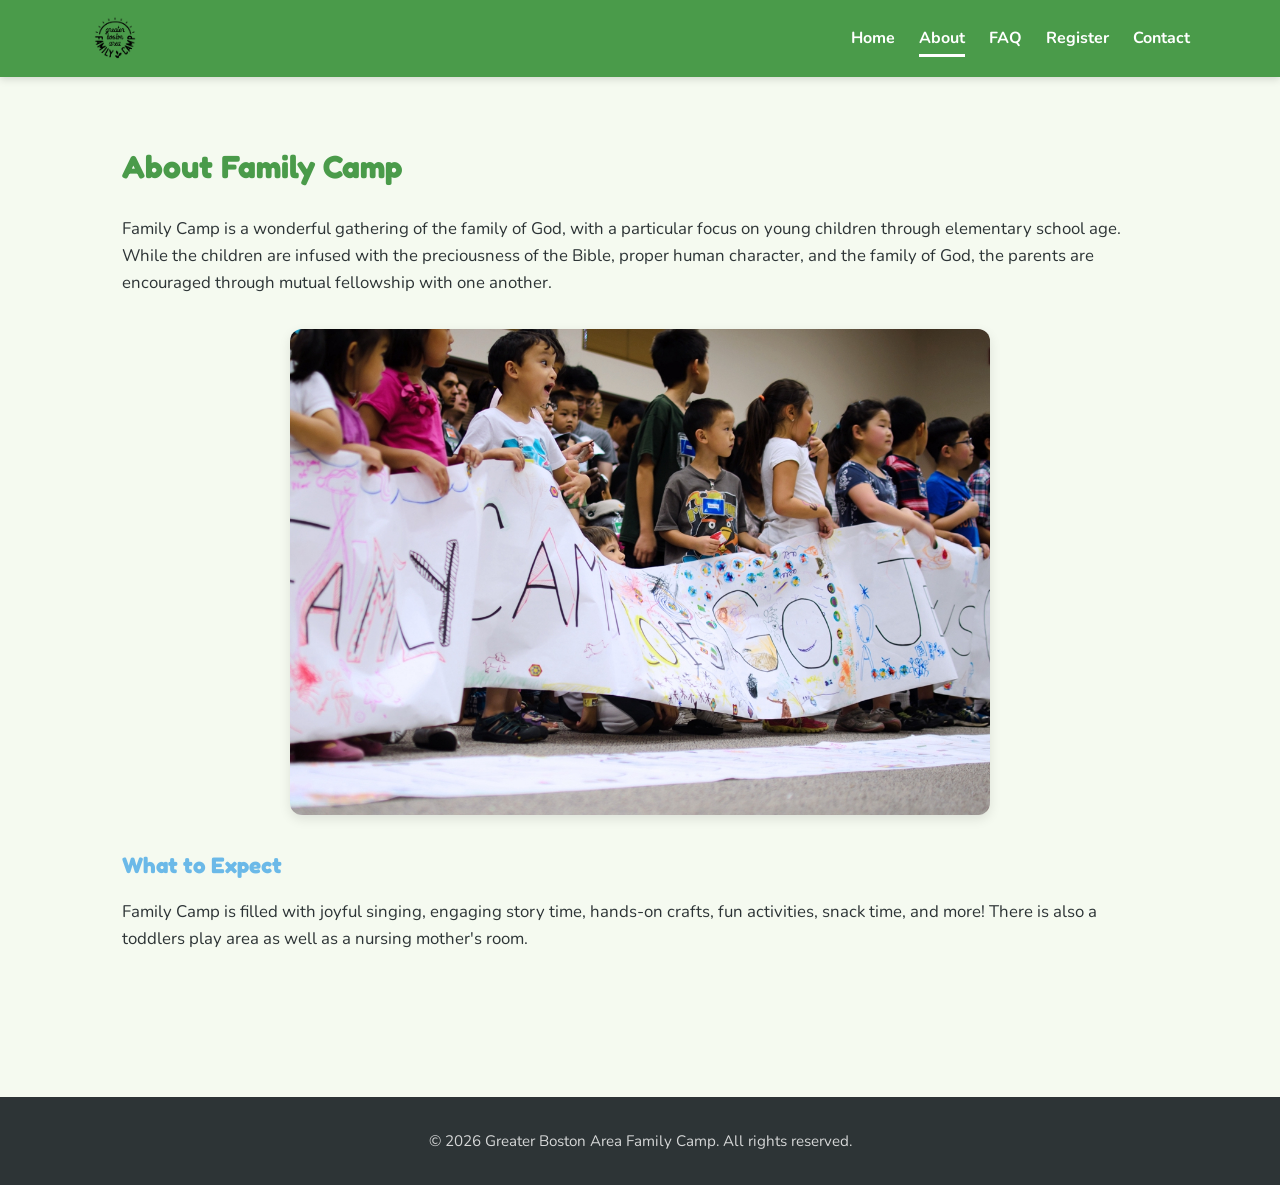
==== about.html @ 98b272f6 "Initial commit: GBA Family Camp website Migrate site from gba-family-camp-prototype repository inclu" ====
<!DOCTYPE html>
<html lang="en">
<head>
    <meta charset="UTF-8">
    <meta name="viewport" content="width=device-width, initial-scale=1.0">
    <title>About - Greater Boston Area Family Camp</title>
    <link rel="preconnect" href="https://fonts.googleapis.com">
    <link rel="preconnect" href="https://fonts.gstatic.com" crossorigin>
    <link href="https://fonts.googleapis.com/css2?family=Fredoka+One&family=Nunito:wght@400;600;700&display=swap" rel="stylesheet">
    <link rel="stylesheet" href="css/style.css">
</head>
<body>

    <!-- HEADER & NAVIGATION -->
    <header>
        <nav class="nav-container">
            <a href="index.html" class="logo"><img src="images/GBA FC logo screenshotted.png" alt="GBA Family Camp"></a>
            <button class="menu-toggle" aria-label="Toggle menu">
                <span></span>
                <span></span>
                <span></span>
            </button>
            <ul class="nav-links">
                <li><a href="index.html">Home</a></li>
                <li><a href="about.html" class="active">About</a></li>
                <li><a href="faq.html">FAQ</a></li>
                <li><a href="registration.html">Register</a></li>
                <li><a href="contact.html">Contact</a></li>
            </ul>
        </nav>
    </header>

    <!-- ABOUT CONTENT -->
    <section class="section">
        <h2>About Family Camp</h2>

        <p>Family Camp is a wonderful gathering of the family of God, with a particular focus on young children through elementary school age. While the children are infused with the preciousness of the Bible, proper human character, and the family of God, the parents are encouraged through mutual fellowship with one another.</p>

        <img src="images/SFC_1_banner.jpg" alt="Kids holding a hand-painted banner at camp" class="page-photo scroll-reveal">

        <h3>What to Expect</h3>
        <p>Family Camp is filled with joyful singing, engaging story time, hands-on crafts, fun activities, snack time, and more! There is also a toddlers play area as well as a nursing mother's room.</p>
    </section>

    <!-- FOOTER -->
    <footer>
        <p>&copy; 2026 Greater Boston Area Family Camp. All rights reserved.</p>
    </footer>

    <!-- Mobile menu toggle script -->
    <script>
        document.querySelector('.menu-toggle').addEventListener('click', function () {
            document.querySelector('.nav-links').classList.toggle('open');
        });

        const observer = new IntersectionObserver(function (entries) {
            entries.forEach(function (entry) {
                if (entry.isIntersecting) {
                    entry.target.classList.add('visible');
                }
            });
        }, { threshold: 0.15 });

        document.querySelectorAll('.scroll-reveal').forEach(function (el) {
            observer.observe(el);
        });
    </script>

</body>
</html>
---- css/style.css ----
/* ===== COLOR & FONT VARIABLES ===== */
/* Change these values to update the entire site's look! */
:root {
    --color-primary: #4A9B4A;
    --color-secondary: #6BB9E8;
    --color-accent: #6DBE45;
    --color-bg: #F5FAF0;
    --color-text: #2D3436;
    --color-white: #FFFFFF;
    --font-heading: 'Fredoka One', cursive;
    --font-body: 'Nunito', sans-serif;
}

/* ===== RESET & BASE STYLES ===== */
* {
    margin: 0;
    padding: 0;
    box-sizing: border-box;
}

body {
    font-family: var(--font-body);
    color: var(--color-text);
    background-color: var(--color-bg);
    line-height: 1.6;
}

a {
    color: var(--color-secondary);
    text-decoration: none;
}

a:hover {
    text-decoration: underline;
}

img {
    max-width: 100%;
    height: auto;
}

/* ===== HEADER & NAVIGATION ===== */
header {
    background-color: var(--color-primary);
    padding: 1rem 2rem;
    position: sticky;
    top: 0;
    z-index: 100;
    box-shadow: 0 2px 8px rgba(0, 0, 0, 0.15);
}

.nav-container {
    max-width: 1100px;
    margin: 0 auto;
    display: flex;
    justify-content: space-between;
    align-items: center;
}

.logo {
    display: flex;
    align-items: center;
    text-decoration: none;
}

.logo img {
    height: 45px;
    width: auto;
    mix-blend-mode: multiply;
    transition: opacity 0.2s;
}

.logo:hover {
    text-decoration: none;
}

.logo:hover img {
    opacity: 0.85;
}

.nav-links {
    list-style: none;
    display: flex;
    gap: 1.5rem;
}

.nav-links a {
    color: var(--color-white);
    font-weight: 700;
    font-size: 1rem;
    padding: 0.3rem 0;
    border-bottom: 3px solid transparent;
    transition: border-color 0.2s;
}

.nav-links a:hover {
    text-decoration: none;
    border-bottom-color: var(--color-white);
}

.nav-links a.active {
    border-bottom-color: var(--color-white);
}

.menu-toggle {
    display: none;
    background: none;
    border: none;
    cursor: pointer;
    flex-direction: column;
    gap: 5px;
}

.menu-toggle span {
    display: block;
    width: 28px;
    height: 3px;
    background-color: var(--color-white);
    border-radius: 3px;
}

/* ===== HERO SECTION (Home Page) ===== */
.hero {
    background: linear-gradient(to bottom, var(--color-secondary), var(--color-accent));
    color: var(--color-white);
    text-align: center;
    padding: 5rem 2rem;
    position: relative;
    overflow: hidden;
}

.hero-content {
    position: relative;
    z-index: 1;
}

.hero-scene {
    position: absolute;
    left: 0;
    right: 0;
    bottom: 0;
    top: 0;
    opacity: 0.8;
}

.hero-scene svg {
    width: 100%;
    height: 100%;
    display: block;
}

.hero-logo {
    max-width: 280px;
    height: auto;
    border-radius: 50%;
}

.hero h1 {
    font-family: var(--font-heading);
    font-size: 2.8rem;
    margin-bottom: 1rem;
}

.hero p {
    font-size: 1.3rem;
    max-width: 600px;
    margin: 0 auto 2rem;
}

/* ===== BUTTONS ===== */
.btn {
    display: inline-block;
    padding: 0.8rem 2rem;
    border-radius: 50px;
    font-family: var(--font-body);
    font-weight: 700;
    font-size: 1.1rem;
    text-decoration: none;
    transition: transform 0.2s, box-shadow 0.2s;
    cursor: pointer;
    border: none;
}

.btn:hover {
    transform: translateY(-2px);
    box-shadow: 0 4px 12px rgba(0, 0, 0, 0.2);
    text-decoration: none;
}

.btn-white {
    background-color: var(--color-white);
    color: var(--color-primary);
}

.btn-primary {
    background-color: var(--color-primary);
    color: var(--color-white);
}

.btn-large {
    padding: 1rem 3rem;
    font-size: 1.3rem;
}

/* ===== CONTENT SECTIONS ===== */
.section {
    max-width: 1100px;
    margin: 0 auto;
    padding: 4rem 2rem;
}

.section h2 {
    font-family: var(--font-heading);
    font-size: 2rem;
    color: var(--color-primary);
    margin-bottom: 1.5rem;
}

.section h3 {
    font-family: var(--font-heading);
    font-size: 1.4rem;
    color: var(--color-secondary);
    margin-bottom: 1rem;
    margin-top: 2rem;
}

.section p {
    margin-bottom: 1rem;
    font-size: 1.05rem;
}

.section ul {
    margin-left: 1.5rem;
    margin-bottom: 1rem;
}

.section li {
    margin-bottom: 0.5rem;
    font-size: 1.05rem;
}

/* ===== PAGE PHOTOS ===== */
.page-photo {
    width: 100%;
    max-width: 700px;
    margin: 2rem auto;
    display: block;
    border-radius: 12px;
    box-shadow: 0 4px 12px rgba(0, 0, 0, 0.1);
    transition: transform 0.3s ease, box-shadow 0.3s ease;
}

.page-photo:hover {
    transform: scale(1.03);
    box-shadow: 0 8px 24px rgba(0, 0, 0, 0.18);
}

/* Scroll reveal animation */
.scroll-reveal {
    opacity: 0;
    transform: translateY(40px);
    transition: opacity 0.8s ease, transform 0.8s ease;
}

.scroll-reveal.visible {
    opacity: 1;
    transform: translateY(0);
}

/* ===== HIGHLIGHT CARDS (Home Page) ===== */
.highlights {
    display: grid;
    grid-template-columns: repeat(auto-fit, minmax(250px, 1fr));
    gap: 2rem;
    margin-top: 2rem;
}

.card {
    background-color: var(--color-white);
    border-radius: 16px;
    padding: 2rem;
    text-align: center;
    box-shadow: 0 4px 12px rgba(0, 0, 0, 0.08);
    transition: transform 0.2s;
}

.card:hover {
    transform: translateY(-4px);
}

.card-icon {
    font-size: 3rem;
    margin-bottom: 1rem;
}

.card h3 {
    font-family: var(--font-heading);
    color: var(--color-primary);
    margin-bottom: 0.5rem;
    margin-top: 0;
}

.card p {
    font-size: 1rem;
    color: #636e72;
}

/* ===== GALLERY GRID ===== */
.gallery-grid {
    display: grid;
    grid-template-columns: repeat(auto-fill, minmax(280px, 1fr));
    gap: 1.5rem;
    margin-top: 2rem;
}

.gallery-item {
    border-radius: 12px;
    overflow: hidden;
    box-shadow: 0 4px 12px rgba(0, 0, 0, 0.08);
    background-color: var(--color-white);
}

.placeholder-image {
    background-color: var(--color-secondary);
    aspect-ratio: 4 / 3;
    display: flex;
    align-items: center;
    justify-content: center;
    color: var(--color-white);
    font-size: 1.1rem;
    font-weight: 700;
}

.gallery-item:nth-child(2) .placeholder-image { background-color: var(--color-accent); }
.gallery-item:nth-child(3) .placeholder-image { background-color: var(--color-primary); }
.gallery-item:nth-child(4) .placeholder-image { background-color: #5BAFCF; }
.gallery-item:nth-child(5) .placeholder-image { background-color: var(--color-primary); }
.gallery-item:nth-child(6) .placeholder-image { background-color: var(--color-accent); }

.gallery-item img {
    width: 100%;
    height: auto;
    aspect-ratio: 4 / 3;
    object-fit: cover;
}

.gallery-caption {
    padding: 0.8rem 1rem;
    font-size: 0.95rem;
    color: #636e72;
    text-align: center;
}

/* ===== REGISTRATION PAGE ===== */
.register-box {
    background-color: var(--color-white);
    border-radius: 16px;
    padding: 3rem;
    text-align: center;
    box-shadow: 0 4px 12px rgba(0, 0, 0, 0.08);
    margin-top: 2rem;
}

.register-box h3 {
    font-family: var(--font-heading);
    color: var(--color-primary);
    margin-top: 0;
    margin-bottom: 1rem;
}

.register-box p {
    margin-bottom: 1.5rem;
    color: #636e72;
}

/* ===== CONTACT PAGE ===== */
.contact-info {
    background-color: var(--color-white);
    border-radius: 16px;
    padding: 3rem;
    box-shadow: 0 4px 12px rgba(0, 0, 0, 0.08);
    margin-top: 2rem;
    text-align: center;
}

.contact-info h3 {
    margin-top: 0;
}

.email-link {
    display: inline-block;
    font-size: 1.3rem;
    font-weight: 700;
    color: var(--color-primary);
    margin: 1.5rem 0;
}

.email-link:hover {
    color: var(--color-secondary);
}

/* ===== FAQ DROPDOWNS ===== */
.faq-list {
    margin-top: 2rem;
    display: flex;
    flex-direction: column;
    gap: 1rem;
}

.faq-item {
    background-color: var(--color-white);
    border-radius: 12px;
    box-shadow: 0 4px 12px rgba(0, 0, 0, 0.08);
    overflow: hidden;
}

.faq-item summary {
    font-family: var(--font-heading);
    font-size: 1.15rem;
    color: var(--color-primary);
    padding: 1.2rem 1.5rem;
    cursor: pointer;
    list-style: none;
    display: flex;
    justify-content: space-between;
    align-items: center;
    gap: 1rem;
    transition: background-color 0.2s;
}

.faq-item summary:hover {
    background-color: rgba(74, 155, 74, 0.05);
}

.faq-item summary::-webkit-details-marker {
    display: none;
}

.faq-item summary::after {
    content: '+';
    font-size: 1.5rem;
    font-weight: 700;
    color: var(--color-secondary);
    flex-shrink: 0;
    transition: transform 0.2s;
}

.faq-item[open] summary::after {
    content: '−';
}

.faq-item p {
    padding: 0 1.5rem 1.2rem;
    margin: 0;
    font-size: 1.05rem;
    line-height: 1.6;
    color: #636e72;
}

.faq-item a {
    color: var(--color-primary);
    font-weight: 700;
}

.faq-item a:hover {
    color: var(--color-secondary);
}

/* ===== FOOTER ===== */
footer {
    background-color: var(--color-text);
    color: var(--color-white);
    text-align: center;
    padding: 2rem;
    margin-top: 4rem;
}

footer p {
    font-size: 0.95rem;
    opacity: 0.8;
}

/* ===== MOBILE RESPONSIVE ===== */
@media (max-width: 768px) {
    .menu-toggle {
        display: flex;
    }

    .nav-links {
        display: none;
        flex-direction: column;
        position: absolute;
        top: 100%;
        left: 0;
        right: 0;
        background-color: var(--color-primary);
        padding: 1rem 2rem;
        gap: 0.5rem;
        box-shadow: 0 4px 8px rgba(0, 0, 0, 0.15);
    }

    .nav-links.open {
        display: flex;
    }

    .nav-links a {
        padding: 0.5rem 0;
    }

    header {
        position: relative;
    }

    .hero h1 {
        font-size: 2rem;
    }

    .hero p {
        font-size: 1.1rem;
    }

    .hero-scene {
        opacity: 0.5;
    }

    .section {
        padding: 2.5rem 1.5rem;
    }

    .register-box,
    .contact-info {
        padding: 2rem 1.5rem;
    }
}
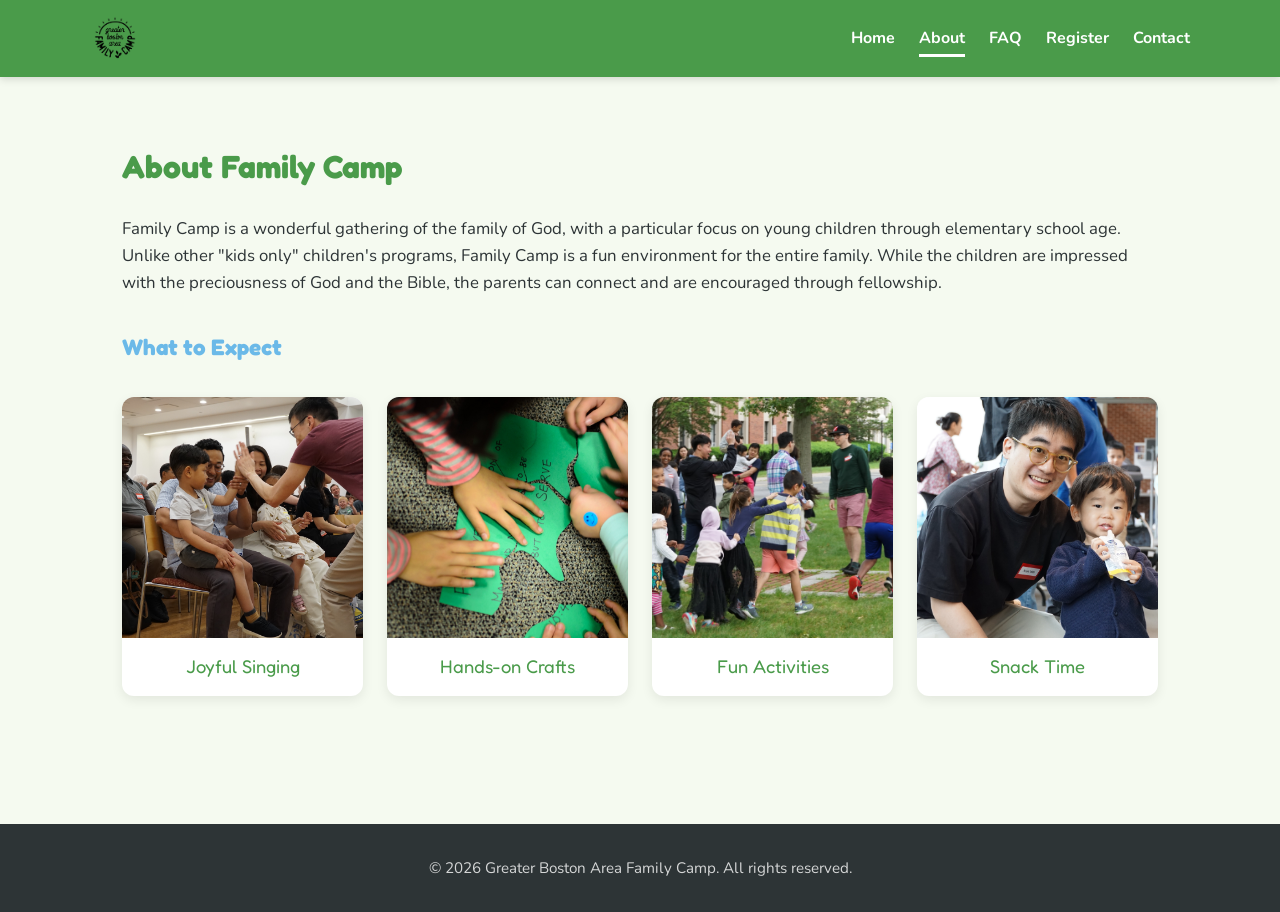
==== commit aa6d908c: "Update home, about, FAQ, and registration content - Rework About "What to Expect" into a 4-item phot" ====
--- a/about.html
+++ b/about.html
@@ -34,12 +34,28 @@
     <section class="section">
         <h2>About Family Camp</h2>
 
-        <p>Family Camp is a wonderful gathering of the family of God, with a particular focus on young children through elementary school age. While the children are infused with the preciousness of the Bible, proper human character, and the family of God, the parents are encouraged through mutual fellowship with one another.</p>
-
-        <img src="images/SFC_1_banner.jpg" alt="Kids holding a hand-painted banner at camp" class="page-photo scroll-reveal">
+        <p>Family Camp is a wonderful gathering of the family of God, with a particular focus on young children through elementary school age. Unlike other "kids only" children's programs, Family Camp is a fun environment for the entire family. While the children are impressed with the preciousness of God and the Bible, the parents can connect and are encouraged through fellowship.</p>
 
         <h3>What to Expect</h3>
-        <p>Family Camp is filled with joyful singing, engaging story time, hands-on crafts, fun activities, snack time, and more! There is also a toddlers play area as well as a nursing mother's room.</p>
+
+        <div class="expect-grid">
+            <figure class="expect-item scroll-reveal">
+                <img src="images/SFC_singing.png" alt="Families high-fiving during singing time">
+                <figcaption>Joyful Singing</figcaption>
+            </figure>
+            <figure class="expect-item scroll-reveal">
+                <img src="images/SFC_2_puzzle.jpg" alt="Kids working together on a craft">
+                <figcaption>Hands-on Crafts</figcaption>
+            </figure>
+            <figure class="expect-item scroll-reveal">
+                <img src="images/SFC_Activities.png" alt="Children playing an outdoor group game">
+                <figcaption>Fun Activities</figcaption>
+            </figure>
+            <figure class="expect-item scroll-reveal">
+                <img src="images/SFC_snack%20time.png" alt="A child enjoying a snack" style="object-position: center 15%;">
+                <figcaption>Snack Time</figcaption>
+            </figure>
+        </div>
     </section>
 
     <!-- FOOTER -->
--- a/css/style.css
+++ b/css/style.css
@@ -267,6 +267,43 @@
     transform: translateY(0);
 }
 
+/* ===== EXPECT GRID (About Page) ===== */
+.expect-grid {
+    display: grid;
+    grid-template-columns: repeat(auto-fit, minmax(220px, 1fr));
+    gap: 1.5rem;
+    margin-top: 2rem;
+}
+
+.expect-item {
+    background-color: var(--color-white);
+    border-radius: 12px;
+    overflow: hidden;
+    box-shadow: 0 4px 12px rgba(0, 0, 0, 0.08);
+    transition: transform 0.2s, box-shadow 0.2s;
+    margin: 0;
+}
+
+.expect-item:hover {
+    transform: translateY(-4px);
+    box-shadow: 0 8px 20px rgba(0, 0, 0, 0.15);
+}
+
+.expect-item img {
+    width: 100%;
+    aspect-ratio: 1 / 1;
+    object-fit: cover;
+    display: block;
+}
+
+.expect-item figcaption {
+    font-family: var(--font-heading);
+    color: var(--color-primary);
+    text-align: center;
+    padding: 0.9rem 0.8rem;
+    font-size: 1.15rem;
+}
+
 /* ===== HIGHLIGHT CARDS (Home Page) ===== */
 .highlights {
     display: grid;
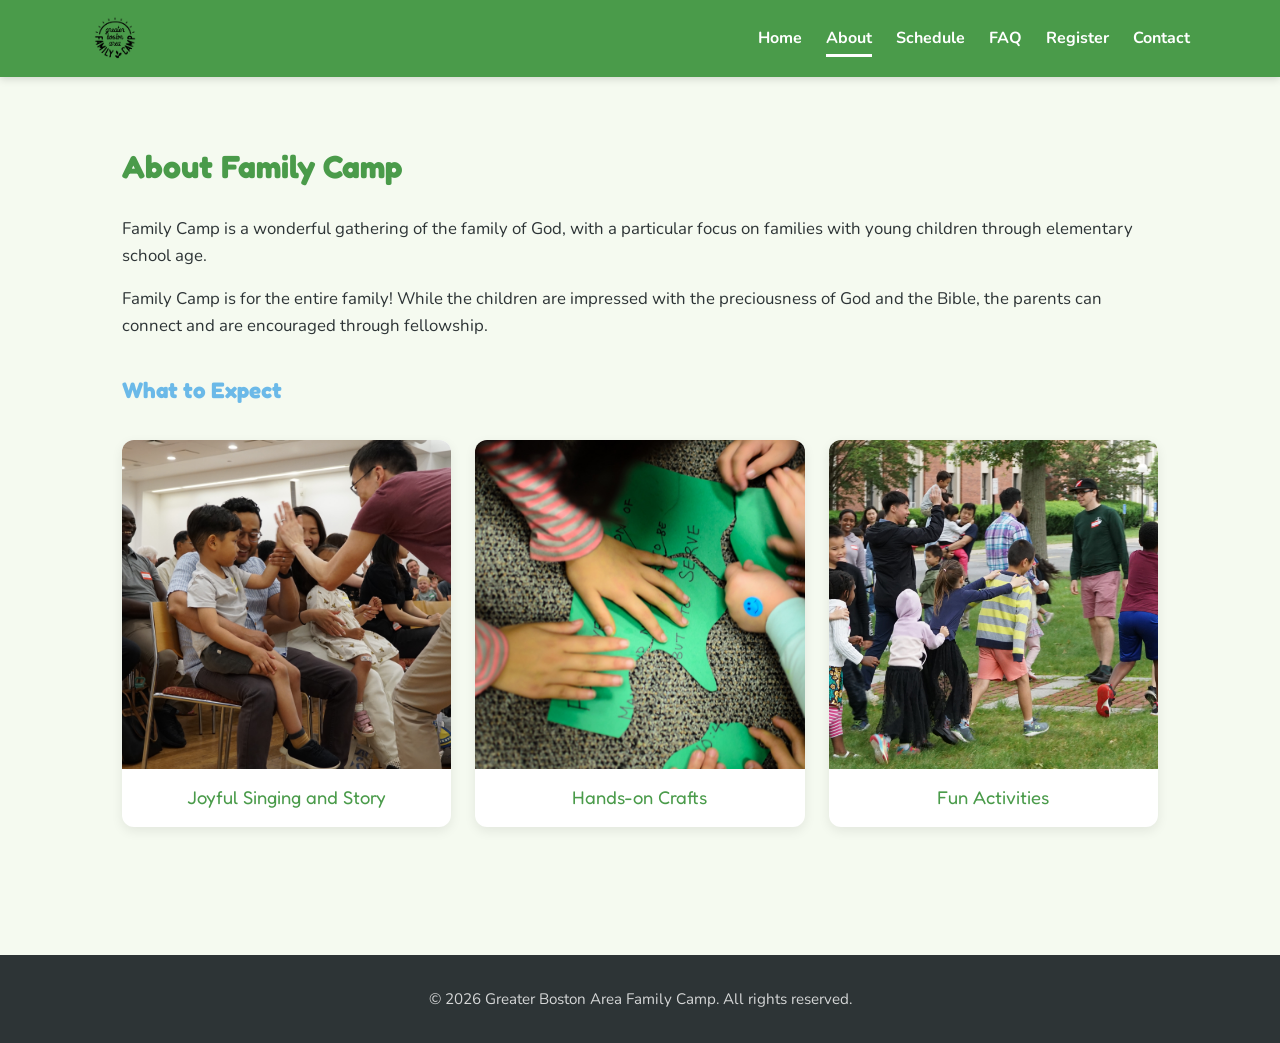
==== commit 70ba5f31: "Add schedule page, update registration link, and refine FAQ/about content - Add schedule.html with t" ====
--- a/about.html
+++ b/about.html
@@ -23,6 +23,7 @@
             <ul class="nav-links">
                 <li><a href="index.html">Home</a></li>
                 <li><a href="about.html" class="active">About</a></li>
+                <li><a href="schedule.html">Schedule</a></li>
                 <li><a href="faq.html">FAQ</a></li>
                 <li><a href="registration.html">Register</a></li>
                 <li><a href="contact.html">Contact</a></li>
@@ -34,14 +35,16 @@
     <section class="section">
         <h2>About Family Camp</h2>
 
-        <p>Family Camp is a wonderful gathering of the family of God, with a particular focus on young children through elementary school age. Unlike other "kids only" children's programs, Family Camp is a fun environment for the entire family. While the children are impressed with the preciousness of God and the Bible, the parents can connect and are encouraged through fellowship.</p>
+        <p>Family Camp is a wonderful gathering of the family of God, with a particular focus on families with young children through elementary school age.</p>
+
+        <p>Family Camp is for the entire family! While the children are impressed with the preciousness of God and the Bible, the parents can connect and are encouraged through fellowship.</p>
 
         <h3>What to Expect</h3>
 
         <div class="expect-grid">
             <figure class="expect-item scroll-reveal">
                 <img src="images/SFC_singing.png" alt="Families high-fiving during singing time">
-                <figcaption>Joyful Singing</figcaption>
+                <figcaption>Joyful Singing and Story</figcaption>
             </figure>
             <figure class="expect-item scroll-reveal">
                 <img src="images/SFC_2_puzzle.jpg" alt="Kids working together on a craft">
@@ -50,10 +53,6 @@
             <figure class="expect-item scroll-reveal">
                 <img src="images/SFC_Activities.png" alt="Children playing an outdoor group game">
                 <figcaption>Fun Activities</figcaption>
-            </figure>
-            <figure class="expect-item scroll-reveal">
-                <img src="images/SFC_snack%20time.png" alt="A child enjoying a snack" style="object-position: center 15%;">
-                <figcaption>Snack Time</figcaption>
             </figure>
         </div>
     </section>
--- a/css/style.css
+++ b/css/style.css
@@ -436,6 +436,110 @@
     color: var(--color-secondary);
 }
 
+/* ===== SCHEDULE PAGE ===== */
+.schedule-list {
+    display: flex;
+    flex-direction: column;
+    gap: 2rem;
+    margin-top: 2rem;
+}
+
+.schedule-day {
+    background-color: var(--color-white);
+    border-radius: 16px;
+    padding: 2rem;
+    box-shadow: 0 4px 12px rgba(0, 0, 0, 0.08);
+}
+
+.schedule-day-header {
+    border-bottom: 2px solid rgba(74, 155, 74, 0.15);
+    padding-bottom: 1rem;
+    margin-bottom: 1.25rem;
+}
+
+.schedule-day-header h3 {
+    font-family: var(--font-heading);
+    color: var(--color-primary);
+    font-size: 1.4rem;
+    margin: 0 0 0.25rem;
+}
+
+.schedule-day-header .schedule-date {
+    color: #636e72;
+    font-size: 1rem;
+    font-weight: 600;
+    margin: 0;
+}
+
+.schedule-slots {
+    display: grid;
+    grid-template-columns: 110px 1fr;
+    row-gap: 0.75rem;
+    column-gap: 1.25rem;
+    align-items: baseline;
+}
+
+.schedule-time {
+    font-family: var(--font-heading);
+    color: var(--color-secondary);
+    font-size: 1.05rem;
+    white-space: nowrap;
+}
+
+.schedule-activity {
+    font-size: 1.05rem;
+    color: var(--color-text);
+}
+
+.schedule-concurrent {
+    grid-column: 1 / -1;
+    background-color: rgba(107, 185, 232, 0.1);
+    border-left: 4px solid var(--color-secondary);
+    border-radius: 8px;
+    padding: 0.75rem 1rem;
+    margin: 0.25rem 0;
+}
+
+.schedule-concurrent-label {
+    font-family: var(--font-heading);
+    color: var(--color-secondary);
+    font-size: 0.95rem;
+    margin-bottom: 0.15rem;
+}
+
+.schedule-concurrent-detail {
+    font-size: 1rem;
+    color: var(--color-text);
+}
+
+.schedule-notes {
+    margin-top: 2rem;
+    padding: 1.25rem 1.5rem;
+    background-color: rgba(74, 155, 74, 0.06);
+    border-radius: 12px;
+    font-size: 0.98rem;
+    color: #636e72;
+}
+
+.schedule-notes p {
+    margin: 0;
+}
+
+.schedule-notes p + p {
+    margin-top: 0.5rem;
+}
+
+@media (max-width: 600px) {
+    .schedule-slots {
+        grid-template-columns: 90px 1fr;
+        column-gap: 0.9rem;
+    }
+
+    .schedule-day {
+        padding: 1.5rem;
+    }
+}
+
 /* ===== FAQ DROPDOWNS ===== */
 .faq-list {
     margin-top: 2rem;
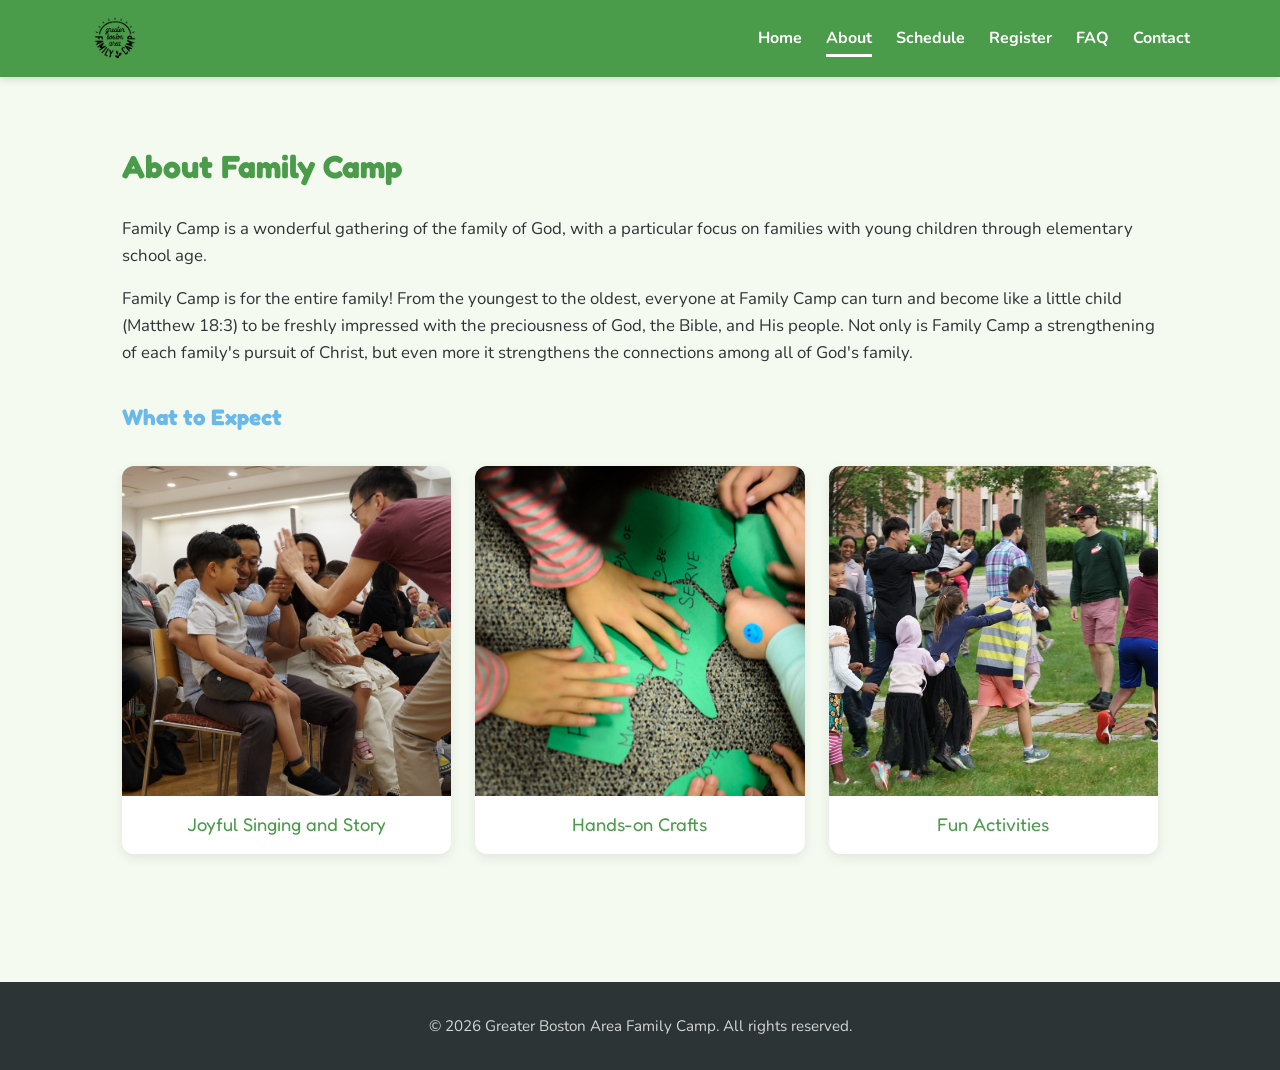
==== commit 019774b1: "Add registration banner, reorder nav, refine schedule and FAQ copy - Add Registration banner placard" ====
--- a/about.html
+++ b/about.html
@@ -24,8 +24,8 @@
                 <li><a href="index.html">Home</a></li>
                 <li><a href="about.html" class="active">About</a></li>
                 <li><a href="schedule.html">Schedule</a></li>
+                <li><a href="registration.html">Register</a></li>
                 <li><a href="faq.html">FAQ</a></li>
-                <li><a href="registration.html">Register</a></li>
                 <li><a href="contact.html">Contact</a></li>
             </ul>
         </nav>
@@ -37,20 +37,20 @@
 
         <p>Family Camp is a wonderful gathering of the family of God, with a particular focus on families with young children through elementary school age.</p>
 
-        <p>Family Camp is for the entire family! While the children are impressed with the preciousness of God and the Bible, the parents can connect and are encouraged through fellowship.</p>
+        <p>Family Camp is for the entire family! From the youngest to the oldest, everyone at Family Camp can turn and become like a little child (Matthew 18:3) to be freshly impressed with the preciousness of God, the Bible, and His people. Not only is Family Camp a strengthening of each family's pursuit of Christ, but even more it strengthens the connections among all of God's family.</p>
 
         <h3>What to Expect</h3>
 
         <div class="expect-grid">
-            <figure class="expect-item scroll-reveal">
+            <figure class="expect-item">
                 <img src="images/SFC_singing.png" alt="Families high-fiving during singing time">
                 <figcaption>Joyful Singing and Story</figcaption>
             </figure>
-            <figure class="expect-item scroll-reveal">
+            <figure class="expect-item">
                 <img src="images/SFC_2_puzzle.jpg" alt="Kids working together on a craft">
                 <figcaption>Hands-on Crafts</figcaption>
             </figure>
-            <figure class="expect-item scroll-reveal">
+            <figure class="expect-item">
                 <img src="images/SFC_Activities.png" alt="Children playing an outdoor group game">
                 <figcaption>Fun Activities</figcaption>
             </figure>
--- a/css/style.css
+++ b/css/style.css
@@ -436,6 +436,66 @@
     color: var(--color-secondary);
 }
 
+/* ===== ANNOUNCEMENT BANNER (Home Page) ===== */
+.announcement {
+    background-color: var(--color-bg);
+    color: var(--color-text);
+    padding: 3rem 2rem;
+    text-align: center;
+}
+
+.announcement-inner {
+    max-width: 760px;
+    margin: 0 auto;
+    background-color: var(--color-white);
+    border-radius: 16px;
+    padding: 2.5rem 2rem;
+    box-shadow: 0 4px 16px rgba(0, 0, 0, 0.1);
+}
+
+.announcement-title {
+    font-family: var(--font-heading);
+    font-size: 1.8rem;
+    margin: 0 0 1.25rem;
+    line-height: 1.3;
+}
+
+.announcement-details {
+    list-style: none;
+    margin: 0 0 1.75rem;
+    padding: 0;
+    font-size: 1.05rem;
+    line-height: 1.7;
+}
+
+.announcement-details li {
+    margin-bottom: 0.5rem;
+}
+
+.announcement-label {
+    font-family: var(--font-heading);
+    color: var(--color-secondary);
+    margin-right: 0.4rem;
+}
+
+.announcement-title {
+    color: var(--color-primary);
+}
+
+@media (max-width: 600px) {
+    .announcement {
+        padding: 2.25rem 1.25rem;
+    }
+
+    .announcement-title {
+        font-size: 1.4rem;
+    }
+
+    .announcement-details {
+        font-size: 1rem;
+    }
+}
+
 /* ===== SCHEDULE PAGE ===== */
 .schedule-list {
     display: flex;
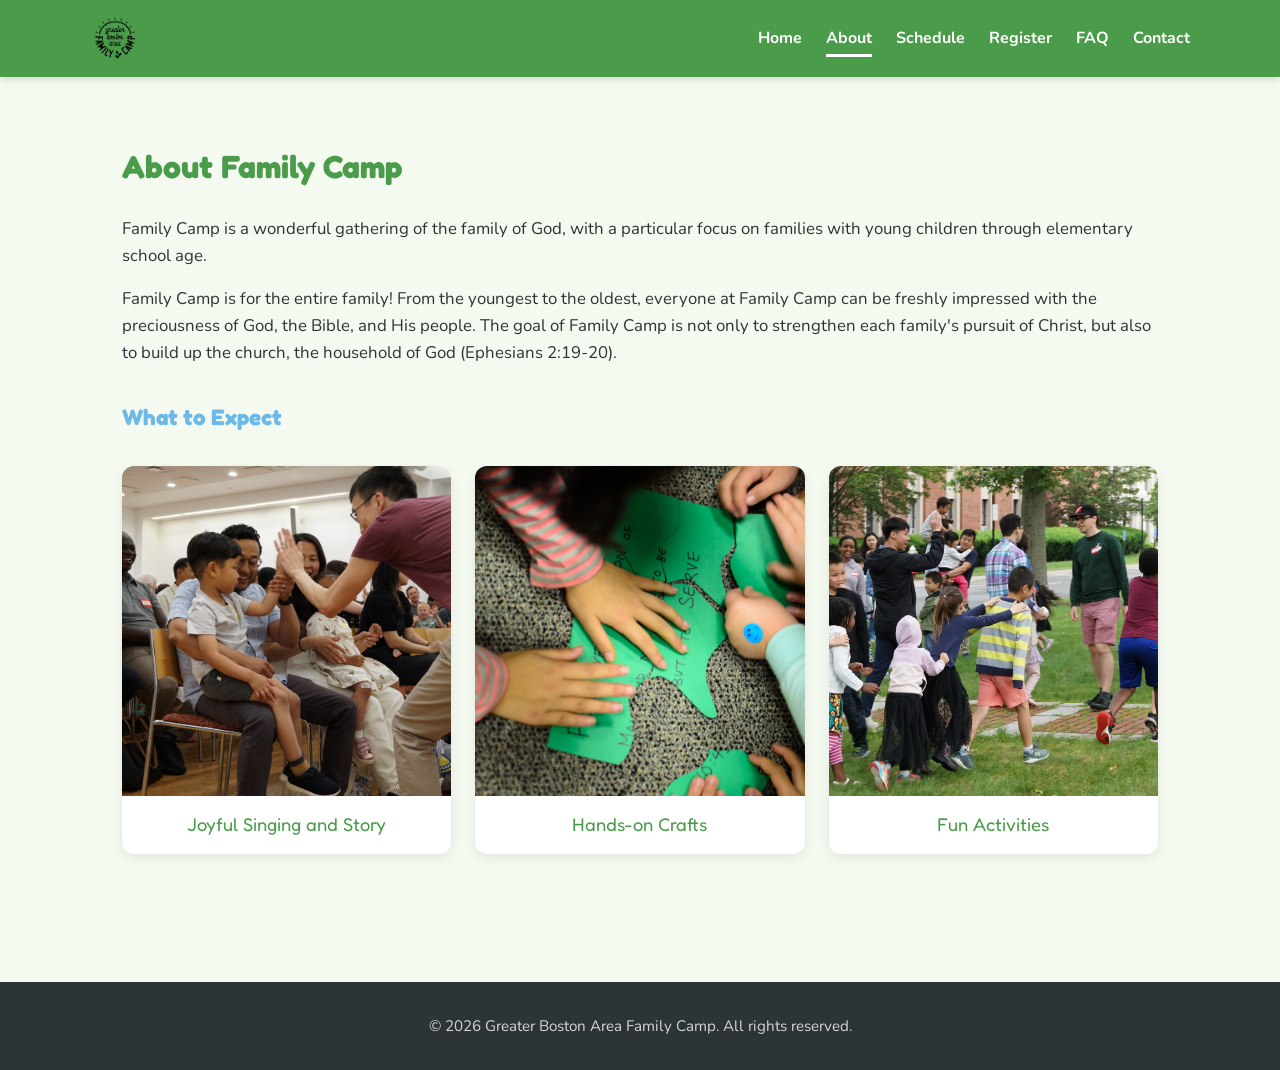
==== commit 7803e23f: "Refresh About page intro paragraph Co-Authored-By: Claude Opus 4.7 (1M context) <noreply@anthropic.c" ====
--- a/about.html
+++ b/about.html
@@ -37,7 +37,7 @@
 
         <p>Family Camp is a wonderful gathering of the family of God, with a particular focus on families with young children through elementary school age.</p>
 
-        <p>Family Camp is for the entire family! From the youngest to the oldest, everyone at Family Camp can turn and become like a little child (Matthew 18:3) to be freshly impressed with the preciousness of God, the Bible, and His people. Not only is Family Camp a strengthening of each family's pursuit of Christ, but even more it strengthens the connections among all of God's family.</p>
+        <p>Family Camp is for the entire family! From the youngest to the oldest, everyone at Family Camp can be freshly impressed with the preciousness of God, the Bible, and His people. The goal of Family Camp is not only to strengthen each family's pursuit of Christ, but also to build up the church, the household of God (Ephesians 2:19-20).</p>
 
         <h3>What to Expect</h3>
 
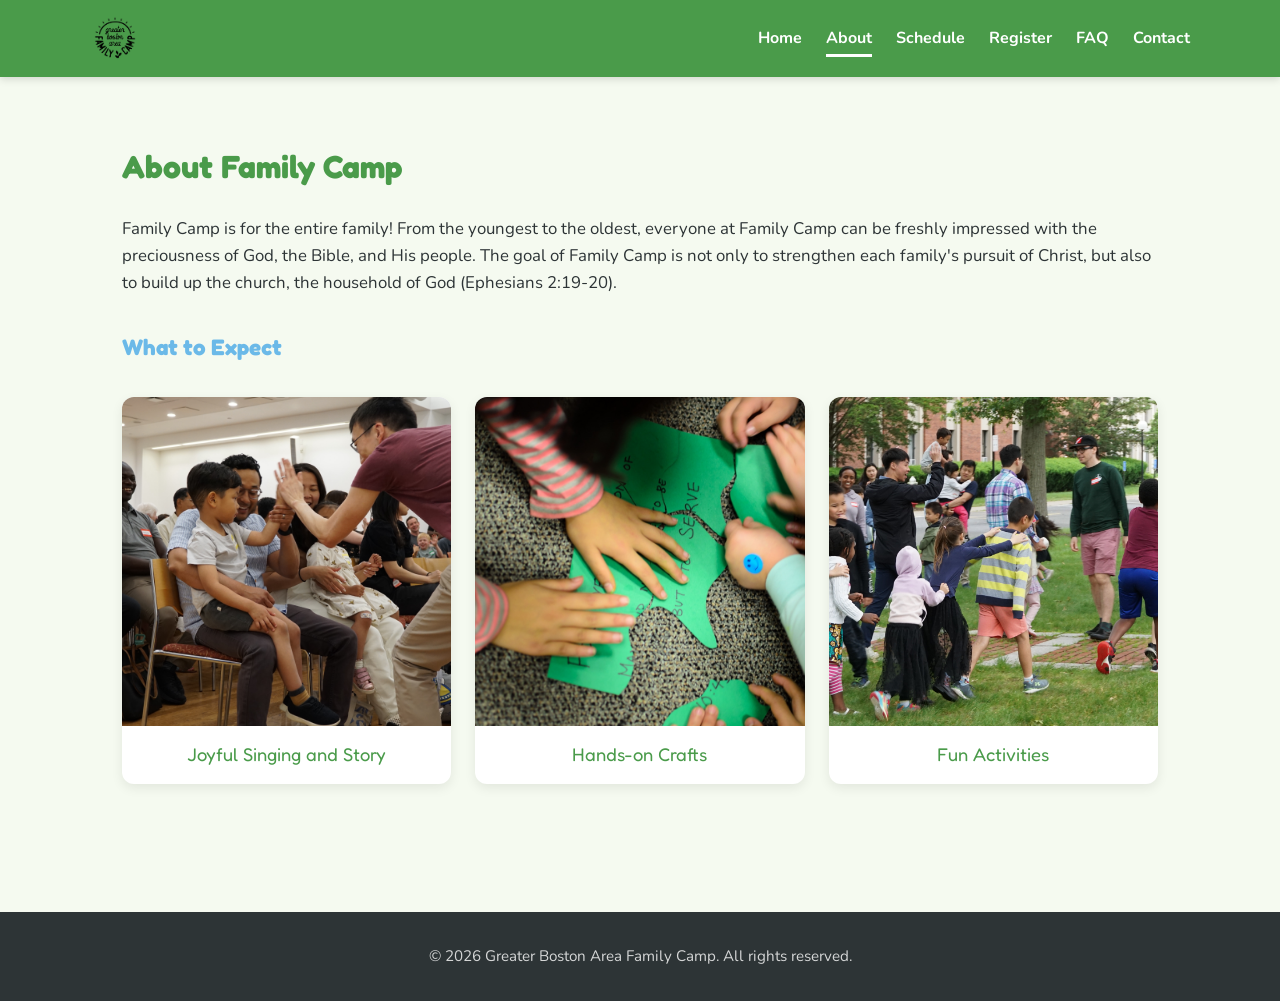
==== commit 7a2898a3: "Trim About page intro to a single paragraph Co-Authored-By: Claude Opus 4.7 (1M context) <noreply@an" ====
--- a/about.html
+++ b/about.html
@@ -34,8 +34,6 @@
     <!-- ABOUT CONTENT -->
     <section class="section">
         <h2>About Family Camp</h2>
-
-        <p>Family Camp is a wonderful gathering of the family of God, with a particular focus on families with young children through elementary school age.</p>
 
         <p>Family Camp is for the entire family! From the youngest to the oldest, everyone at Family Camp can be freshly impressed with the preciousness of God, the Bible, and His people. The goal of Family Camp is not only to strengthen each family's pursuit of Christ, but also to build up the church, the household of God (Ephesians 2:19-20).</p>
 
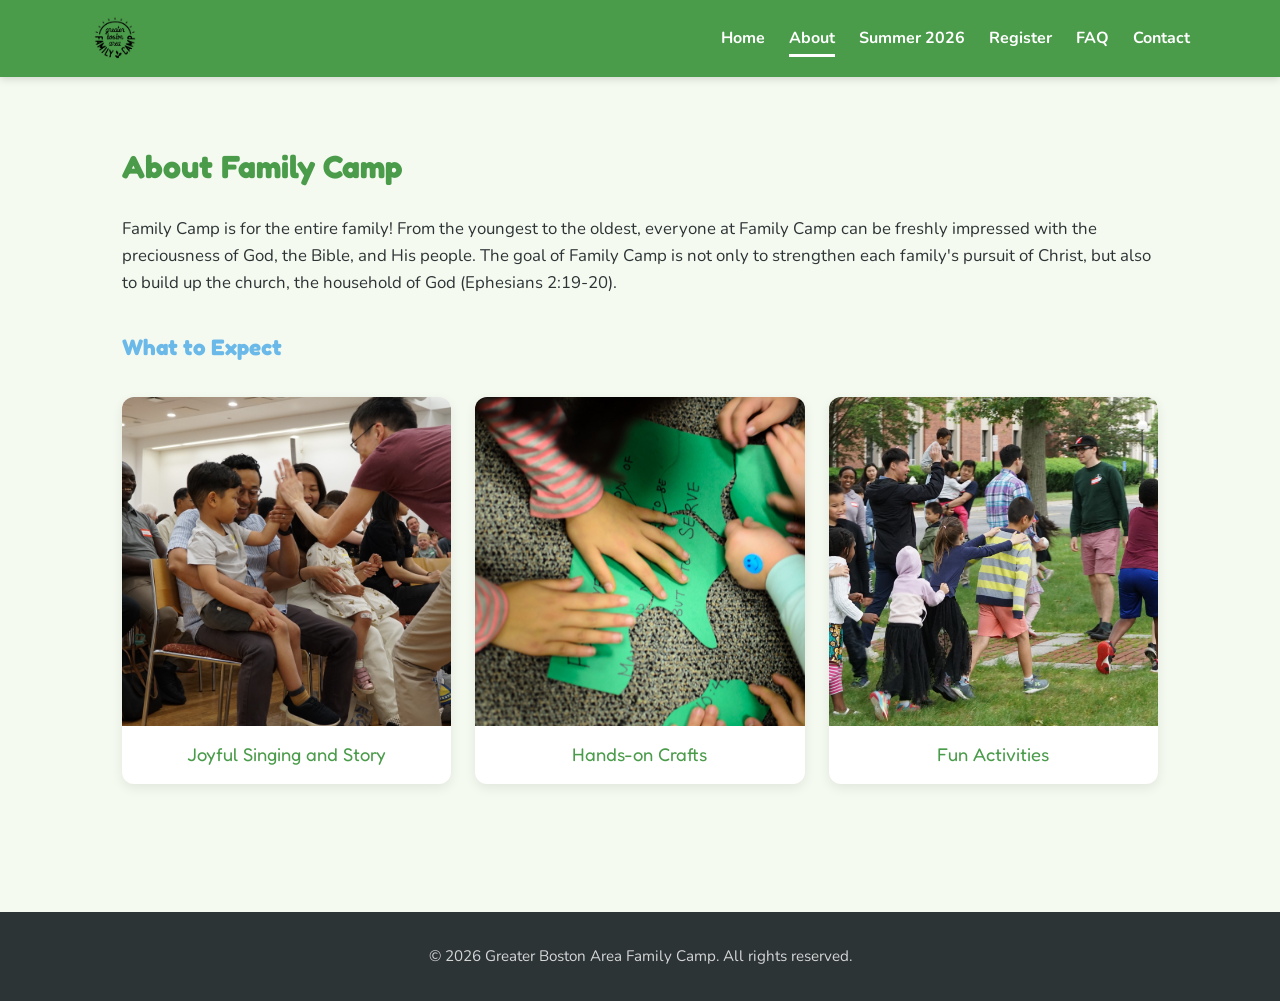
==== commit 1ff28248: "Expand schedule page with map, song videos, reminders; refresh home banner - Merge map (with story-l" ====
--- a/about.html
+++ b/about.html
@@ -23,7 +23,7 @@
             <ul class="nav-links">
                 <li><a href="index.html">Home</a></li>
                 <li><a href="about.html" class="active">About</a></li>
-                <li><a href="schedule.html">Schedule</a></li>
+                <li><a href="schedule.html">Summer 2026</a></li>
                 <li><a href="registration.html">Register</a></li>
                 <li><a href="faq.html">FAQ</a></li>
                 <li><a href="contact.html">Contact</a></li>
--- a/css/style.css
+++ b/css/style.css
@@ -482,7 +482,45 @@
     color: var(--color-primary);
 }
 
+.announcement-registered {
+    background-color: var(--color-secondary);
+    color: var(--color-white);
+}
+
+.announcement-registered-title {
+    color: var(--color-white);
+    font-size: 2.2rem;
+}
+
+.announcement-registered-text {
+    font-size: 1.15rem;
+    margin: 1rem auto 1.5rem;
+    max-width: 560px;
+}
+
+.announcement-registered .btn-primary {
+    background-color: var(--color-white);
+    color: var(--color-secondary);
+}
+
+.announcement-link {
+    display: block;
+    text-decoration: none;
+    color: inherit;
+    transition: transform 0.2s, box-shadow 0.2s;
+}
+
+.announcement-link:hover {
+    text-decoration: none;
+    transform: translateY(-3px);
+    box-shadow: 0 8px 24px rgba(0, 0, 0, 0.18);
+}
+
 @media (max-width: 600px) {
+    .announcement-registered-title {
+        font-size: 1.7rem;
+    }
+
     .announcement {
         padding: 2.25rem 1.25rem;
     }
@@ -598,6 +636,64 @@
     .schedule-day {
         padding: 1.5rem;
     }
+}
+
+/* ===== STORY LEVEL KEY ===== */
+.story-level-key {
+    display: grid;
+    grid-template-columns: repeat(4, 1fr);
+    gap: 0.75rem;
+    max-width: 800px;
+    margin: 1.25rem auto 1rem;
+}
+
+.story-level-item {
+    border-radius: 10px;
+    padding: 0.9rem 0.75rem;
+    text-align: center;
+    color: var(--color-text);
+}
+
+.story-level-name {
+    font-family: var(--font-heading);
+    font-size: 1.05rem;
+    margin-bottom: 0.2rem;
+}
+
+.story-level-age {
+    font-size: 0.95rem;
+}
+
+@media (max-width: 720px) {
+    .story-level-key {
+        grid-template-columns: repeat(2, 1fr);
+    }
+}
+
+@media (max-width: 400px) {
+    .story-level-key {
+        grid-template-columns: 1fr;
+    }
+}
+
+/* ===== VIDEO EMBED ===== */
+.video-embed {
+    position: relative;
+    width: 100%;
+    max-width: 700px;
+    margin: 1.5rem auto 0;
+    aspect-ratio: 16 / 9;
+    border-radius: 12px;
+    overflow: hidden;
+    box-shadow: 0 4px 12px rgba(0, 0, 0, 0.1);
+}
+
+.video-embed iframe {
+    position: absolute;
+    inset: 0;
+    width: 100%;
+    height: 100%;
+    border: 0;
 }
 
 /* ===== FAQ DROPDOWNS ===== */
